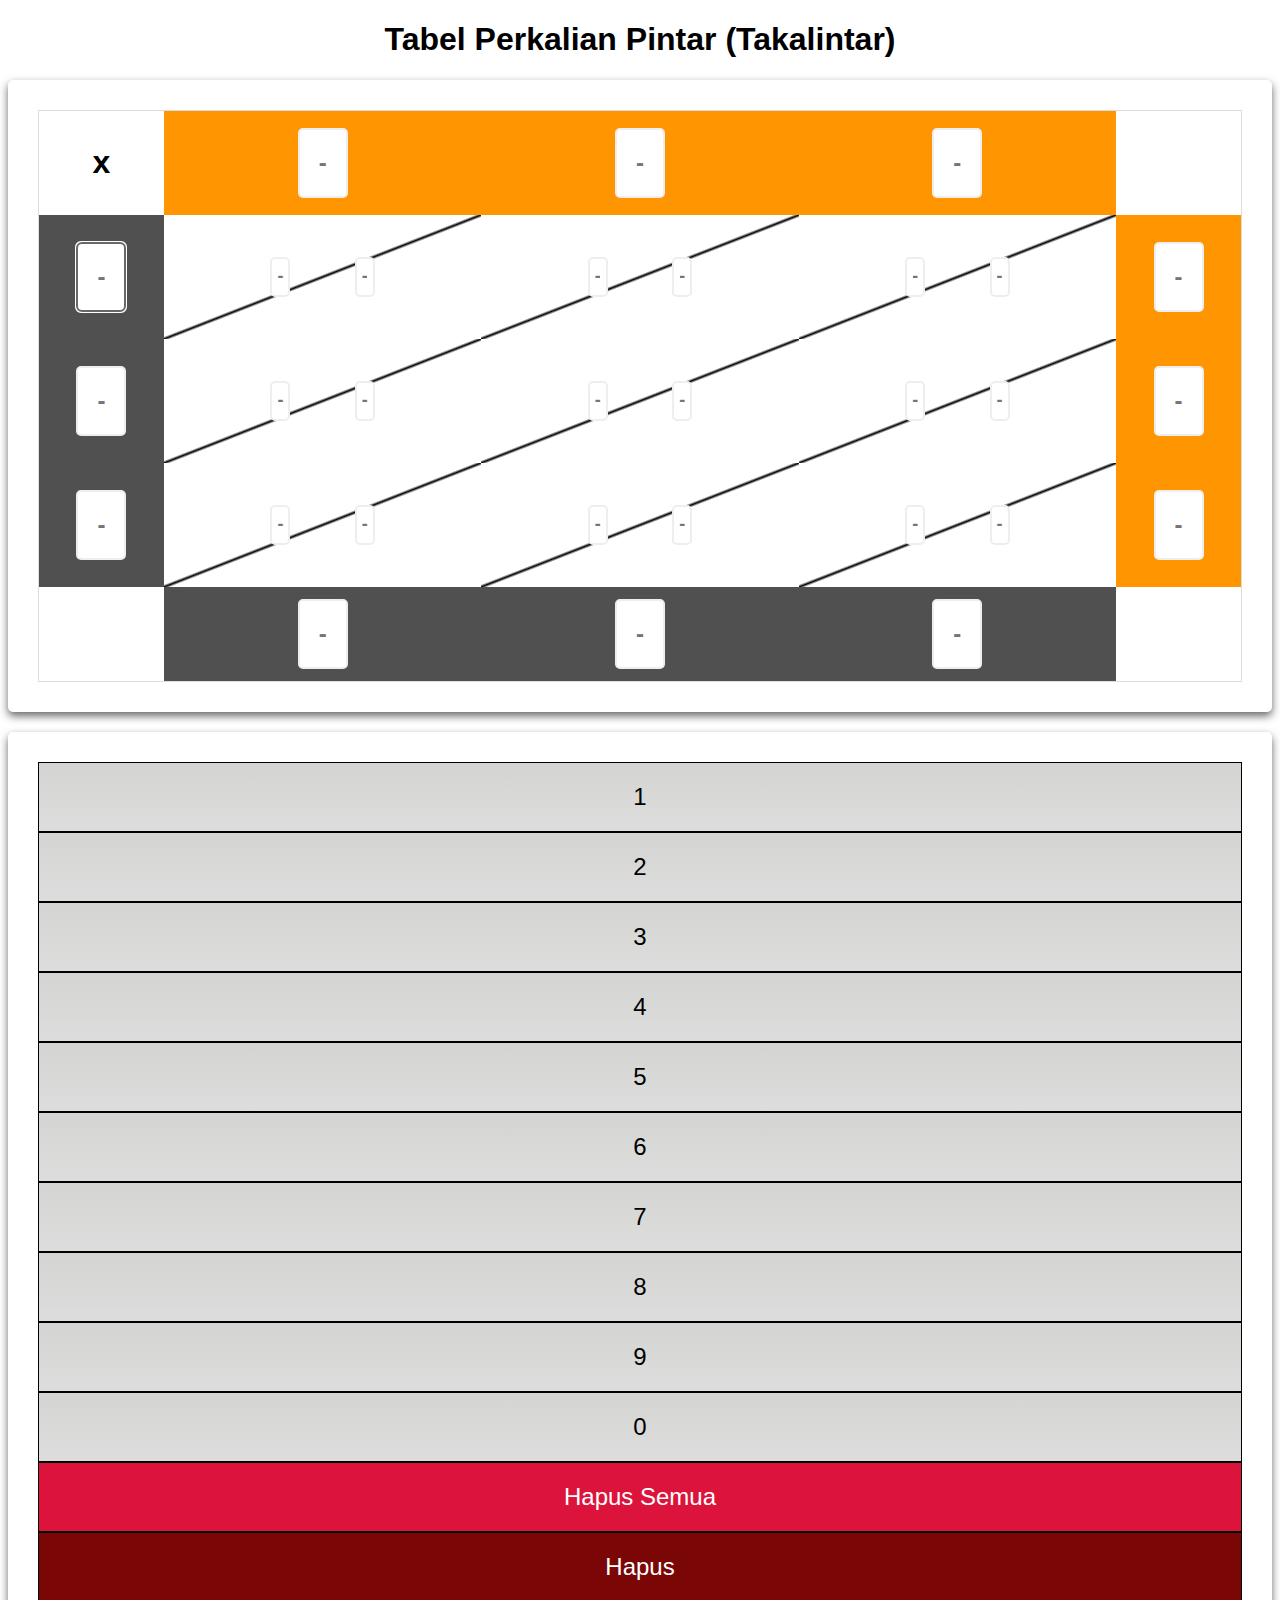
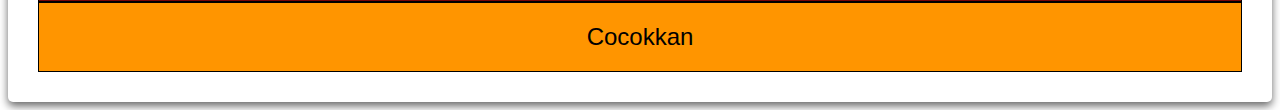
==== index.html @ 9b2ce993 "first commit" ====
<!DOCTYPE html>
<html lang="en">

<head>
    <meta charset="UTF-8">
    <meta http-equiv="X-UA-Compatible" content="IE=edge">
    <meta name="viewport" content="width=device-width, initial-scale=1.0">
    <title>Takalintar</title>
    <link rel="stylesheet" href="style.css">
    <link href="https://cdn.jsdelivr.net/npm/bootstrap@5.0.2/dist/css/bootstrap.min.css" rel="stylesheet"
        integrity="sha384-EVSTQN3/azprG1Anm3QDgpJLIm9Nao0Yz1ztcQTwFspd3yD65VohhpuuCOmLASjC" crossorigin="anonymous">
</head>

<body>
    <div class="text-center mt-4">
        <h1>Tabel Perkalian Pintar (Takalintar)</h1>
    </div>
    <div class="row">
        <div class="col-8">
            <div class="text-center card m-4 p-4">
                <table class="table-primary table-bordered">
                    <!-- Tabel Baris 1 -->
                    <thead>
                        <tr>
                            <td>
                                <h1><span>x</span></h1>
                            </td>
                            <th>
                                <input type="number" class="displayInitiate" placeholder="-" min="0" max="9" required>
                            </th>
                            <th>
                                <input type="number" class="displayInitiate" placeholder="-" min="0" max="9" required>
                            </th>
                            <th>
                                <input type="number" class="displayInitiate" placeholder="-" min="0" max="9" required>
                            </th>
                            <td></td>
                        </tr>
                    </thead>
                    <tbody>
                        <!-- Tabel Baris 2 -->
                        <tr>
                            <th class="displayResult">
                                <input type="number" class="displayRes" placeholder="-" min="0" max="9" required>
                            </th>
                            <td>
                                <input type="number" class="displayNumber" placeholder="-" min="0" max="9" required>
                                <input type="number" class="displayNumber" placeholder="-" min="0" max="9" required>
                            </td>
                            <td>
                                <input type="number" class="displayNumber" placeholder="-" min="0" max="9" required>
                                <input type="number" class="displayNumber" placeholder="-" min="0" max="9" required>
                            </td>
                            <td>
                                <input type="number" class="displayNumber" placeholder="-" min="0" max="9" required>
                                <input type="number" class="displayNumber" placeholder="-" min="0" max="9" required>
                            </td>
                            <th>
                                <input type="number" class="displayInitiate" placeholder="-" min="0" max="9" required>
                            </th>
                        </tr>
                        <!-- Tabel Baris 3 -->
                        <tr>
                            <th class="displayResult">
                                <input type="number" class="displayRes" placeholder="-" min="0" max="9" required>
                            </th>
                            <td>
                                <input type="number" class="displayNumber" placeholder="-" min="0" max="9" required>
                                <input type="number" class="displayNumber" placeholder="-" min="0" max="9" required>
                            </td>
                            <td>
                                <input type="number" class="displayNumber" placeholder="-" min="0" max="9" required>
                                <input type="number" class="displayNumber" placeholder="-" min="0" max="9" required>
                            </td>
                            <td>
                                <input type="number" class="displayNumber" placeholder="-" min="0" max="9" required>
                                <input type="number" class="displayNumber" placeholder="-" min="0" max="9" required>
                            </td>
                            <th>
                                <input type="number" class="displayInitiate" placeholder="-" min="0" max="9" required>
                            </th>
                        </tr>
                        <!-- Tabel Baris 4 -->
                        <tr>
                            <th class="displayResult">
                                <input type="number" class="displayRes" placeholder="-" min="0" max="9" required>
                            </th>
                            <td>
                                <input type="number" class="displayNumber dispLeft" placeholder="-" min="0" max="9"
                                    required>
                                <input type="number" class="displayNumber dispRight" placeholder="-" min="0" max="9"
                                    required>
                            </td>
                            <td>
                                <input type="number" class="displayNumber dispLeft" placeholder="-" min="0" max="9"
                                    required>
                                <input type="number" class="displayNumber dispRight" placeholder="-" min="0" max="9"
                                    required>
                            </td>
                            <td>
                                <input type="number" class="displayNumber dispLeft" placeholder="-" min="0" max="9"
                                    required>
                                <input type="number" class="displayNumber dispRight" placeholder="-" min="0" max="9"
                                    required>
                            </td>
                            <th>
                                <input type="number" class="displayInitiate" placeholder="-" min="0" max="9" required>
                            </th>
                        </tr>
                    </tbody>
                    <tfoot>
                        <!-- Tabel Baris 5 -->
                        <tr>
                            <td></td>
                            <th class="displayResult">
                                <input type="number" class="displayRes" placeholder="-" min="0" max="9" required>
                            </th>
                            <th class="displayResult">
                                <input type="number" class="displayRes" placeholder="-" min="0" max="9" required>
                            </th>
                            <th class="displayResult">
                                <input type="number" class="displayRes" placeholder="-" min="0" max="9" required>
                            </th>
                            <td></td>
                        </tr>
                    </tfoot>
                </table>
            </div>
        </div>
        <div class="col-6">
            <div class="card m-4 p-4">
                <div class="row">
                    <div class="button">1</div>
                    <div class="button">2</div>
                    <div class="button">3</div>
                    <div class="button">4</div>
                    <div class="button">5</div>
                </div>
                <div class="row">
                    <div class="button">6</div>
                    <div class="button">7</div>
                    <div class="button">8</div>
                    <div class="button">9</div>
                    <div class="button">0</div>
                </div>
                <div class="row">
                    <div class="button all-clear double">Hapus Semua</div>
                    <div class="button clear double">Hapus</div>
                </div>
                <div class="row">
                    <div class="button validate all next">Cocokkan</div>
                </div>
            </div>
        </div>
    </div>
</body>
<script src="https://cdn.jsdelivr.net/npm/bootstrap@5.0.2/dist/js/bootstrap.bundle.min.js"
    integrity="sha384-MrcW6ZMFYlzcLA8Nl+NtUVF0sA7MsXsP1UyJoMp4YLEuNSfAP+JcXn/tWtIaxVXM"
    crossorigin="anonymous"></script>
<script src="index.js"></script>

</html>
---- style.css ----
*{
    box-sizing: border-box;
}

body{
    font-family: sans-serif;
}

.flex-container-column{
    display: flex;
    flex-direction: column;

    /* Properti pendukung */
    max-width: 1000px;
    margin: 0 auto;
    text-align: right;
}

.flex-container-row{
    display: flex;
}

.text-center{
    text-align: center;
}

.button{
    flex-basis: 20%;

    /* Properti Pendukung */
    font-size: 1.5em;
    text-align: center;
    padding: 20px;
    border: 1px solid black;
    background: -webkit-linear-gradient(top, #d4d4d2, #ddd);
    cursor: pointer;
}

.button:hover{
    font-weight: bold;
    color: #1c1c1c;
}

.double{
    flex-basis: 50%;
}

.all{
    flex-basis: 100%;
}

.validate{
    background: #ff9500;
}

.clear{
    background: rgb(122, 6, 6);
    color: white;
}

.clear:hover{
    color: white;
}

.all-clear{
    background: crimson;
    color: white;
}

.all-clear:hover{
    color: white;
}

.card{
    box-shadow: 0 4px 8px 0 rgba(0, 0, 0, 0.6);
    border-radius: 5px;
    padding: 30px;
    margin-top: 20px;
}

@media screen and (max-width: 513px){
    .button {
        padding: 10px;
    }
    .history{
        width: 100%;
    }
}

table{
    border-collapse: collapse;
    border-spacing: 0;
    width: 100%;
    border: 1px solid #ddd;
}

th, td{
    text-align: center;
    padding: 12px;
}

th{
    background-color: #ff9500;
    color: #1c1c1c;
}

tr .displayNumber{
    margin: 30px;
}

tr .displayResult{
    background-color: #505050;
    color: white;
}

tr:nth-child(even){
    background-color: #d2d2d2;
}

tbody:nth-of-type(1) td {
    background-image: linear-gradient(
      to bottom right,
      white 49%,
      black,
      white 51%
    );
}

.displayInitiate{
    border-radius: 5px;
    font-size: 24px;
    height: 70px;
    width: 50px;
    border: 2px solid #eee;
    text-align: center;
    font-weight: 600;
}
.displayInitiate::-webkit-outer-spin-button,
.displayInitiate::-webkit-inner-spin-button{
    -webkit-appearance: none;
    margin: 0;
}
.displayInitiate:focus{
    outline-color: #686868;
}
.displayInitiate:valid{
    border-color: crimson;
    box-shadow: 0 10px 10px -5px rgba(0, 0, 0, 0.25);
}

.displayNumber{
    border-radius: 5px;
    font-size: 18px;
    height: 40px;
    width: 20px;
    border: 2px solid #eee;
    text-align: center;
    font-weight: 600;
}
.displayNumber::-webkit-outer-spin-button,
.displayNumber::-webkit-inner-spin-button{
    -webkit-appearance: none;
    margin: 0;
}
.displayNumber:focus{
    outline-color: #686868;
}
.displayNumber:valid{
    border-color: #ff9d1d;
    box-shadow: 0 10px 10px -5px rgba(0, 0, 0, 0.25);
}

.displayRes{
    border-radius: 5px;
    font-size: 24px;
    height: 70px;
    width: 50px;
    border: 2px solid #eee;
    text-align: center;
    font-weight: 600;
}
.displayRes::-webkit-outer-spin-button,
.displayRes::-webkit-inner-spin-button{
    -webkit-appearance: none;
    margin: 0;
}
.displayRes:focus{
    outline-color: #686868;
}
.displayRes:valid{
    border-color: #00ff00;
    box-shadow: 0 10px 10px -5px rgba(0, 0, 0, 0.25);
}
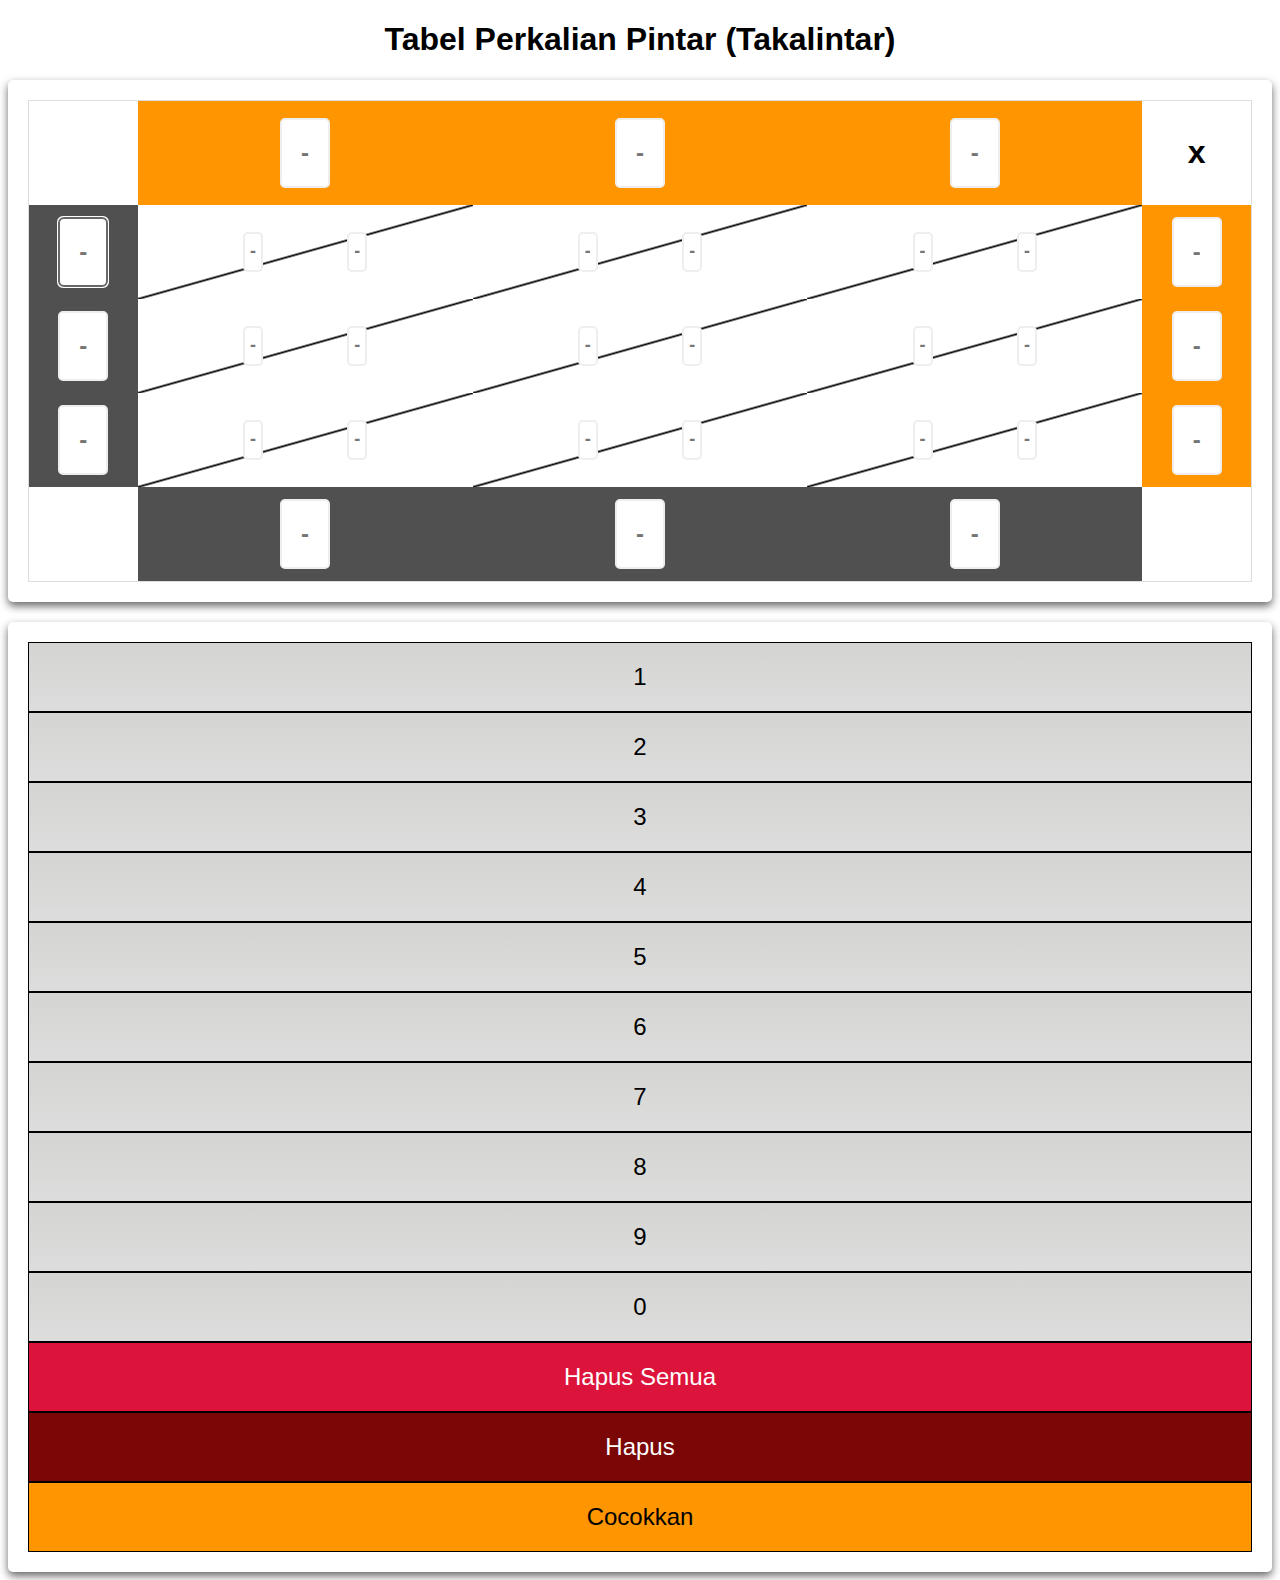
==== commit 36c115ed: "tes" ====
--- a/index.html
+++ b/index.html
@@ -15,15 +15,14 @@
     <div class="text-center mt-4">
         <h1>Tabel Perkalian Pintar (Takalintar)</h1>
     </div>
-    <div class="row">
-        <div class="col-8">
+    <div class="row justify-content-center">
+        <div class="col-8 self">
             <div class="text-center card m-4 p-4">
                 <table class="table-primary table-bordered">
                     <!-- Tabel Baris 1 -->
                     <thead>
                         <tr>
                             <td>
-                                <h1><span>x</span></h1>
                             </td>
                             <th>
                                 <input type="number" class="displayInitiate" placeholder="-" min="0" max="9" required>
@@ -34,7 +33,9 @@
                             <th>
                                 <input type="number" class="displayInitiate" placeholder="-" min="0" max="9" required>
                             </th>
-                            <td></td>
+                            <td>
+                                <h1><span>x</span></h1>
+                            </td>
                         </tr>
                     </thead>
                     <tbody>
--- a/style.css
+++ b/style.css
@@ -74,7 +74,7 @@
 .card{
     box-shadow: 0 4px 8px 0 rgba(0, 0, 0, 0.6);
     border-radius: 5px;
-    padding: 30px;
+    padding: 20px;
     margin-top: 20px;
 }
 
@@ -105,7 +105,7 @@
 }
 
 tr .displayNumber{
-    margin: 30px;
+    margin-inline: 40px;
 }
 
 tr .displayResult{
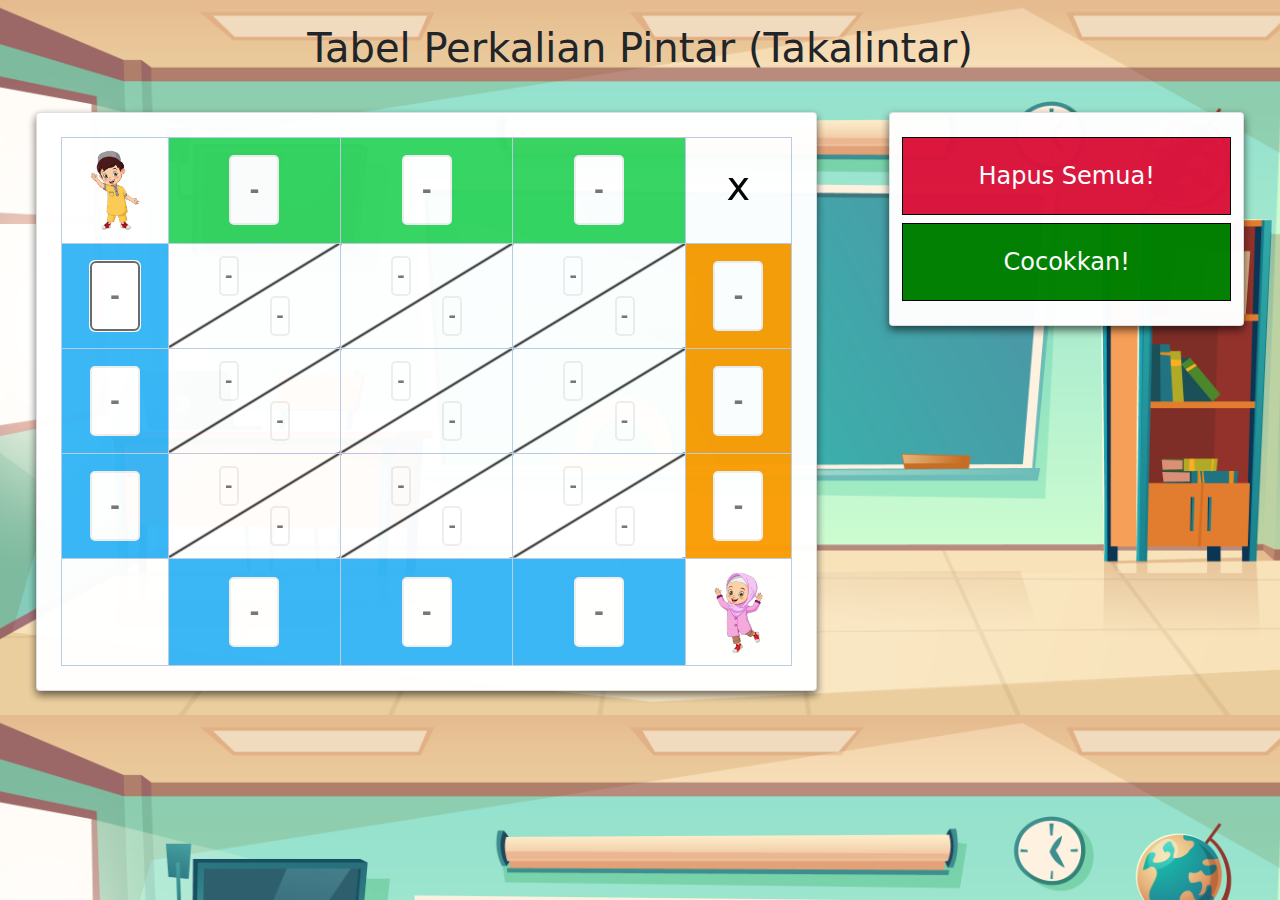
==== commit 5f422f36: "update algoritma" ====
--- a/index.html
+++ b/index.html
@@ -6,158 +6,240 @@
     <meta http-equiv="X-UA-Compatible" content="IE=edge">
     <meta name="viewport" content="width=device-width, initial-scale=1.0">
     <title>Takalintar</title>
-    <link rel="stylesheet" href="style.css">
-    <link href="https://cdn.jsdelivr.net/npm/bootstrap@5.0.2/dist/css/bootstrap.min.css" rel="stylesheet"
-        integrity="sha384-EVSTQN3/azprG1Anm3QDgpJLIm9Nao0Yz1ztcQTwFspd3yD65VohhpuuCOmLASjC" crossorigin="anonymous">
+    <link rel="stylesheet" href="aset/style.css">
+    <link rel="stylesheet" href="aset/bootstrap/css/bootstrap.min.css">
 </head>
 
 <body>
     <div class="text-center mt-4">
         <h1>Tabel Perkalian Pintar (Takalintar)</h1>
+        <p id="alert"></p>
     </div>
-    <div class="row justify-content-center">
-        <div class="col-8 self">
-            <div class="text-center card m-4 p-4">
-                <table class="table-primary table-bordered">
-                    <!-- Tabel Baris 1 -->
-                    <thead>
-                        <tr>
-                            <td>
-                            </td>
-                            <th>
-                                <input type="number" class="displayInitiate" placeholder="-" min="0" max="9" required>
-                            </th>
-                            <th>
-                                <input type="number" class="displayInitiate" placeholder="-" min="0" max="9" required>
-                            </th>
-                            <th>
-                                <input type="number" class="displayInitiate" placeholder="-" min="0" max="9" required>
-                            </th>
-                            <td>
-                                <h1><span>x</span></h1>
-                            </td>
-                        </tr>
-                    </thead>
-                    <tbody>
-                        <!-- Tabel Baris 2 -->
-                        <tr>
-                            <th class="displayResult">
-                                <input type="number" class="displayRes" placeholder="-" min="0" max="9" required>
-                            </th>
-                            <td>
-                                <input type="number" class="displayNumber" placeholder="-" min="0" max="9" required>
-                                <input type="number" class="displayNumber" placeholder="-" min="0" max="9" required>
-                            </td>
-                            <td>
-                                <input type="number" class="displayNumber" placeholder="-" min="0" max="9" required>
-                                <input type="number" class="displayNumber" placeholder="-" min="0" max="9" required>
-                            </td>
-                            <td>
-                                <input type="number" class="displayNumber" placeholder="-" min="0" max="9" required>
-                                <input type="number" class="displayNumber" placeholder="-" min="0" max="9" required>
-                            </td>
-                            <th>
-                                <input type="number" class="displayInitiate" placeholder="-" min="0" max="9" required>
-                            </th>
-                        </tr>
-                        <!-- Tabel Baris 3 -->
-                        <tr>
-                            <th class="displayResult">
-                                <input type="number" class="displayRes" placeholder="-" min="0" max="9" required>
-                            </th>
-                            <td>
-                                <input type="number" class="displayNumber" placeholder="-" min="0" max="9" required>
-                                <input type="number" class="displayNumber" placeholder="-" min="0" max="9" required>
-                            </td>
-                            <td>
-                                <input type="number" class="displayNumber" placeholder="-" min="0" max="9" required>
-                                <input type="number" class="displayNumber" placeholder="-" min="0" max="9" required>
-                            </td>
-                            <td>
-                                <input type="number" class="displayNumber" placeholder="-" min="0" max="9" required>
-                                <input type="number" class="displayNumber" placeholder="-" min="0" max="9" required>
-                            </td>
-                            <th>
-                                <input type="number" class="displayInitiate" placeholder="-" min="0" max="9" required>
-                            </th>
-                        </tr>
-                        <!-- Tabel Baris 4 -->
-                        <tr>
-                            <th class="displayResult">
-                                <input type="number" class="displayRes" placeholder="-" min="0" max="9" required>
-                            </th>
-                            <td>
-                                <input type="number" class="displayNumber dispLeft" placeholder="-" min="0" max="9"
-                                    required>
-                                <input type="number" class="displayNumber dispRight" placeholder="-" min="0" max="9"
-                                    required>
-                            </td>
-                            <td>
-                                <input type="number" class="displayNumber dispLeft" placeholder="-" min="0" max="9"
-                                    required>
-                                <input type="number" class="displayNumber dispRight" placeholder="-" min="0" max="9"
-                                    required>
-                            </td>
-                            <td>
-                                <input type="number" class="displayNumber dispLeft" placeholder="-" min="0" max="9"
-                                    required>
-                                <input type="number" class="displayNumber dispRight" placeholder="-" min="0" max="9"
-                                    required>
-                            </td>
-                            <th>
-                                <input type="number" class="displayInitiate" placeholder="-" min="0" max="9" required>
-                            </th>
-                        </tr>
-                    </tbody>
-                    <tfoot>
-                        <!-- Tabel Baris 5 -->
-                        <tr>
-                            <td></td>
-                            <th class="displayResult">
-                                <input type="number" class="displayRes" placeholder="-" min="0" max="9" required>
-                            </th>
-                            <th class="displayResult">
-                                <input type="number" class="displayRes" placeholder="-" min="0" max="9" required>
-                            </th>
-                            <th class="displayResult">
-                                <input type="number" class="displayRes" placeholder="-" min="0" max="9" required>
-                            </th>
-                            <td></td>
-                        </tr>
-                    </tfoot>
-                </table>
+    <div class="container-fluid">
+        <div class="row justify-content-center">
+            <div class="col-8">
+                <div class="text-center card m-4 p-4 table-responsive">
+                    <table class="table-primary table-bordered">
+                        <!-- Tabel Baris 1 -->
+                        <thead>
+                            <tr>
+                                <td>
+                                    <img src="aset/img/muslim-nobg.png" alt="">
+                                </td>
+                                <th>
+                                    <input type="number" id="dispIn1" class="displayInitiate" value="value1"
+                                        placeholder="-" min="0" max="9" required>
+                                </th>
+                                <th>
+                                    <input type="number" id="dispIn2" value="value2" class="displayInitiate"
+                                        placeholder="-" min="0" max="9" required>
+                                </th>
+                                <th>
+                                    <input type="number" id="dispIn3" value="dispIn3" class="displayInitiate"
+                                        placeholder="-" min="0" max="9" required>
+                                </th>
+                                <td>
+                                    <h1><span>x</span></h1>
+                                </td>
+                            </tr>
+                        </thead>
+                        <tbody>
+                            <!-- Tabel Baris 2 -->
+                            <tr>
+                                <th class="displayResult">
+                                    <input type="number" id="dispRes1" value="dispRes1" class="displayRes"
+                                        placeholder="-" min="0" max="9" required>
+                                </th>
+                                <td>
+                                    <div>
+                                        <div class="d-flex flex-row">
+                                            <input type="number" id="dispNum1" class="displayNumber" placeholder="-"
+                                                min="0" max="9" required>
+                                        </div>
+                                        <div class="d-flex flex-row-reverse">
+                                            <input type="number" id="dispNum2" class="displayNumber" placeholder="-"
+                                                min="0" max="9" required>
+                                        </div>
+                                    </div>
+                                </td>
+                                <td>
+                                    <div>
+                                        <div class="d-flex flex-row">
+                                            <input type="number" id="dispNum3" class="displayNumber" placeholder="-"
+                                                min="0" max="9" required>
+                                        </div>
+                                        <div class="d-flex flex-row-reverse">
+                                            <input type="number" id="dispNum4" class="displayNumber" placeholder="-"
+                                                min="0" max="9" required>
+                                        </div>
+                                    </div>
+                                </td>
+                                <td>
+                                    <div>
+                                        <div class="d-flex flex-row">
+                                            <input type="number" id="dispNum5" class="displayNumber" placeholder="-"
+                                                min="0" max="9" required>
+                                        </div>
+                                        <div class="d-flex flex-row-reverse">
+                                            <input type="number" id="dispNum6" class="displayNumber" placeholder="-"
+                                                min="0" max="9" required>
+                                        </div>
+                                    </div>
+                                </td>
+                                <th class="right">
+                                    <input type="number" id="dispIn4" value="dispIn4" class="displayInitiate"
+                                        placeholder="-" min="0" max="9" required>
+                                </th>
+                            </tr>
+                            <!-- Tabel Baris 3 -->
+                            <tr>
+                                <th class="displayResult">
+                                    <input type="number" id="dispRes2" value="dispRes2" class="displayRes"
+                                        placeholder="-" min="0" max="9" required>
+                                </th>
+                                <td>
+                                    <div>
+                                        <div class="d-flex flex-row">
+                                            <input type="number" id="dispNum7" class="displayNumber" placeholder="-"
+                                                min="0" max="9" required>
+                                        </div>
+                                        <div class="d-flex flex-row-reverse">
+                                            <input type="number" id="dispNum8" class="displayNumber" placeholder="-"
+                                                min="0" max="9" required>
+                                        </div>
+                                    </div>
+                                </td>
+                                <td>
+                                    <div>
+                                        <div class="d-flex flex-row">
+                                            <input type="number" id="dispNum9" class="displayNumber" placeholder="-"
+                                                min="0" max="9" required>
+                                        </div>
+                                        <div class="d-flex flex-row-reverse">
+                                            <input type="number" id="dispNum10" class="displayNumber" placeholder="-"
+                                                min="0" max="9" required>
+                                        </div>
+                                    </div>
+                                </td>
+                                <td>
+                                    <div>
+                                        <div class="d-flex flex-row">
+                                            <input type="number" id="dispNum11" class="displayNumber" placeholder="-"
+                                                min="0" max="9" required>
+                                        </div>
+                                        <div class="d-flex flex-row-reverse">
+                                            <input type="number" id="dispNum12" class="displayNumber" placeholder="-"
+                                                min="0" max="9" required>
+                                        </div>
+                                    </div>
+                                </td>
+                                <th class="right">
+                                    <input type="number" id="dispIn5" value="dispIn5" class="displayInitiate"
+                                        placeholder="-" min="0" max="9" required>
+                                </th>
+                            </tr>
+                            <!-- Tabel Baris 4 -->
+                            <tr>
+                                <th class="displayResult">
+                                    <input type="number" id="dispRes3" value="dispRes3" class="displayRes"
+                                        placeholder="-" min="0" max="9" required>
+                                </th>
+                                <td>
+                                    <div>
+                                        <div class="d-flex flex-row">
+                                            <input type="number" id="dispNum13" class="displayNumber" placeholder="-"
+                                                min="0" max="9" required>
+                                        </div>
+                                        <div class="d-flex flex-row-reverse">
+                                            <input type="number" id="dispNum14" class="displayNumber" placeholder="-"
+                                                min="0" max="9" required>
+                                        </div>
+                                    </div>
+                                </td>
+                                <td>
+                                    <div>
+                                        <div class="d-flex flex-row">
+                                            <input type="number" id="dispNum15" class="displayNumber" placeholder="-"
+                                                min="0" max="9" required>
+                                        </div>
+                                        <div class="d-flex flex-row-reverse">
+                                            <input type="number" id="dispNum16" class="displayNumber" placeholder="-"
+                                                min="0" max="9" required>
+                                        </div>
+                                    </div>
+                                </td>
+                                <td>
+                                    <div>
+                                        <div class="d-flex flex-row">
+                                            <input type="number" id="dispNum17" class="displayNumber" placeholder="-"
+                                                min="0" max="9" required>
+                                        </div>
+                                        <div class="d-flex flex-row-reverse">
+                                            <input type="number" id="dispNum18" class="displayNumber" placeholder="-"
+                                                min="0" max="9" required>
+                                        </div>
+                                    </div>
+                                </td>
+                                <th class="right">
+                                    <input type="number" id="dispIn6" value="dispIn6" class="displayInitiate"
+                                        placeholder="-" min="0" max="9" required>
+                                </th>
+                            </tr>
+                        </tbody>
+                        <tfoot>
+                            <!-- Tabel Baris 5 -->
+                            <tr>
+                                <td></td>
+                                <th class="displayResult">
+                                    <input type="number" id="dispRes4" value="dispRes4" class="displayRes"
+                                        placeholder="-" min="0" max="9" required>
+                                </th>
+                                <th class="displayResult">
+                                    <input type="number" id="dispRes5" value="dispRes5" class="displayRes"
+                                        placeholder="-" min="0" max="9" required>
+                                </th>
+                                <th class="displayResult">
+                                    <input type="number" id="dispRes6" value="dispRes6" class="displayRes"
+                                        placeholder="-" min="0" max="9" required>
+                                </th>
+                                <td><img src="aset/img/muslimah-nobg.png" alt=""></td>
+                            </tr>
+                        </tfoot>
+                    </table>
+                </div>
             </div>
-        </div>
-        <div class="col-6">
-            <div class="card m-4 p-4">
-                <div class="row">
-                    <div class="button">1</div>
-                    <div class="button">2</div>
-                    <div class="button">3</div>
-                    <div class="button">4</div>
-                    <div class="button">5</div>
-                </div>
-                <div class="row">
-                    <div class="button">6</div>
-                    <div class="button">7</div>
-                    <div class="button">8</div>
-                    <div class="button">9</div>
-                    <div class="button">0</div>
-                </div>
-                <div class="row">
-                    <div class="button all-clear double">Hapus Semua</div>
-                    <div class="button clear double">Hapus</div>
-                </div>
-                <div class="row">
-                    <div class="button validate all next">Cocokkan</div>
+            <div class="col-4">
+                <div class="card m-4 p-4">
+                    <!-- <div class="row">
+                        <div class="button">1</div>
+                        <div class="button">2</div>
+                        <div class="button">3</div>
+                        <div class="button">4</div>
+                        <div class="button">5</div>
+                    </div>
+                    <div class="row">
+                        <div class="button">6</div>
+                        <div class="button">7</div>
+                        <div class="button">8</div>
+                        <div class="button">9</div>
+                        <div class="button">0</div>
+                    </div>
+                    <div class="row">
+                        <div class="button all-clear double">Hapus Semua</div>
+                        <div class="button clear double">Hapus</div>
+                    </div> -->
+                    <div class="row">
+                        <button class="button all-clear all mb-2" onclick="clearValue()">Hapus
+                            Semua!</button>
+                        <button class="button validate all" id="validasi">Cocokkan!</button>
+                    </div>
                 </div>
             </div>
         </div>
     </div>
+
 </body>
-<script src="https://cdn.jsdelivr.net/npm/bootstrap@5.0.2/dist/js/bootstrap.bundle.min.js"
-    integrity="sha384-MrcW6ZMFYlzcLA8Nl+NtUVF0sA7MsXsP1UyJoMp4YLEuNSfAP+JcXn/tWtIaxVXM"
-    crossorigin="anonymous"></script>
-<script src="index.js"></script>
+<script src="aset/bootstrap/js/bootstrap.bundle.min.js"></script>
+<script src="aset/index.js"></script>
 
 </html>--- a/aset/style.css
+++ b/aset/style.css
@@ -0,0 +1,207 @@
+*{
+    box-sizing: border-box;
+}
+
+body{
+    font-family: sans-serif;
+    background-image: url("img/bg-kelas.jpg");
+    background-size: cover;
+}
+
+img{
+    width: 50px;
+}
+
+.flex-container-column{
+    display: flex;
+    flex-direction: column;
+
+    /* Properti pendukung */
+    max-width: 100%;
+    margin: 0 auto;
+    text-align: right;
+}
+
+.flex-container-row{
+    display: flex;
+}
+
+.text-center{
+    text-align: center;
+}
+
+.button{
+    flex-basis: 20%;
+
+    /* Properti Pendukung */
+    font-size: 1.5em;
+    text-align: center;
+    padding: 20px;
+    border: 1px solid black;
+    background: -webkit-linear-gradient(top, #d4d4d2, #ddd);
+    cursor: pointer;
+}
+
+.button:hover{
+    font-weight: bold;
+    color: #ffffff;
+}
+
+.double{
+    flex-basis: 50%;
+}
+
+.all{
+    flex-basis: 100%;
+}
+
+.validate{
+    background: green;
+    color: white;
+}
+
+.clear{
+    background: rgb(122, 6, 6);
+    color: white;
+}
+
+.clear:hover{
+    color: white;
+}
+
+.all-clear{
+    background: crimson;
+    color: white;
+}
+
+.all-clear:hover{
+    color: white;
+}
+
+.card{
+    box-shadow: 0 4px 8px 0 rgba(0, 0, 0, 0.6);
+    border-radius: 5px;
+    padding: 20px;
+    margin-top: 10px;
+    opacity: 0.98;
+}
+
+@media screen and (max-width: 513px){
+    .button {
+        padding: 10px;
+    }
+    .history{
+        width: 100%;
+    }
+}
+
+table{
+    border-collapse: collapse;
+    border-spacing: 0;
+    width: 100%;
+    border: 1px solid #ddd;
+}
+
+th, td{
+    text-align: center;
+    padding: 12px;
+}
+
+th{
+    background-color: #35d461;
+    color: #1c1c1c;
+}
+
+.right{
+    background-color: #f99d07;
+} 
+
+tr .displayNumber{
+    margin-right: 38px;
+    margin-left: 38px;
+}
+
+tr .displayResult{
+    background-color: #37b6f6;
+    color: white;
+}
+
+tr:nth-child(even){
+    background-color: #d2d2d2;
+}
+
+tbody:nth-of-type(1) td {
+    background-image: linear-gradient(
+      to bottom right,
+      white 49%,
+      black,
+      white 51%
+    );
+}
+
+.displayInitiate{
+    border-radius: 5px;
+    font-size: 24px;
+    height: 70px;
+    width: 50px;
+    border: 2px solid #eee;
+    text-align: center;
+    font-weight: 600;
+}
+.displayInitiate::-webkit-outer-spin-button,
+.displayInitiate::-webkit-inner-spin-button{
+    -webkit-appearance: none;
+    margin: 0;
+}
+.displayInitiate:focus{
+    outline-color: #686868;
+}
+.displayInitiate:valid{
+    border-color: crimson;
+    box-shadow: 0 10px 10px -5px rgba(0, 0, 0, 0.25);
+}
+
+.displayNumber{
+    border-radius: 5px;
+    font-size: 18px;
+    height: 40px;
+    width: 20px;
+    border: 2px solid #eee;
+    text-align: center;
+    font-weight: 600;
+}
+.displayNumber::-webkit-outer-spin-button,
+.displayNumber::-webkit-inner-spin-button{
+    -webkit-appearance: none;
+    margin: 0;
+}
+.displayNumber:focus{
+    outline-color: #686868;
+}
+.displayNumber:valid{
+    border-color: #ff9d1d;
+    box-shadow: 0 10px 10px -5px rgba(0, 0, 0, 0.25);
+}
+
+.displayRes{
+    border-radius: 5px;
+    font-size: 24px;
+    height: 70px;
+    width: 50px;
+    border: 2px solid #eee;
+    text-align: center;
+    font-weight: 600;
+}
+.displayRes::-webkit-outer-spin-button,
+.displayRes::-webkit-inner-spin-button{
+    -webkit-appearance: none;
+    margin: 0;
+}
+.displayRes:focus{
+    outline-color: #686868;
+}
+.displayRes:valid{
+    border-color: #00ff00;
+    box-shadow: 0 10px 10px -5px rgba(0, 0, 0, 0.25);
+}
+
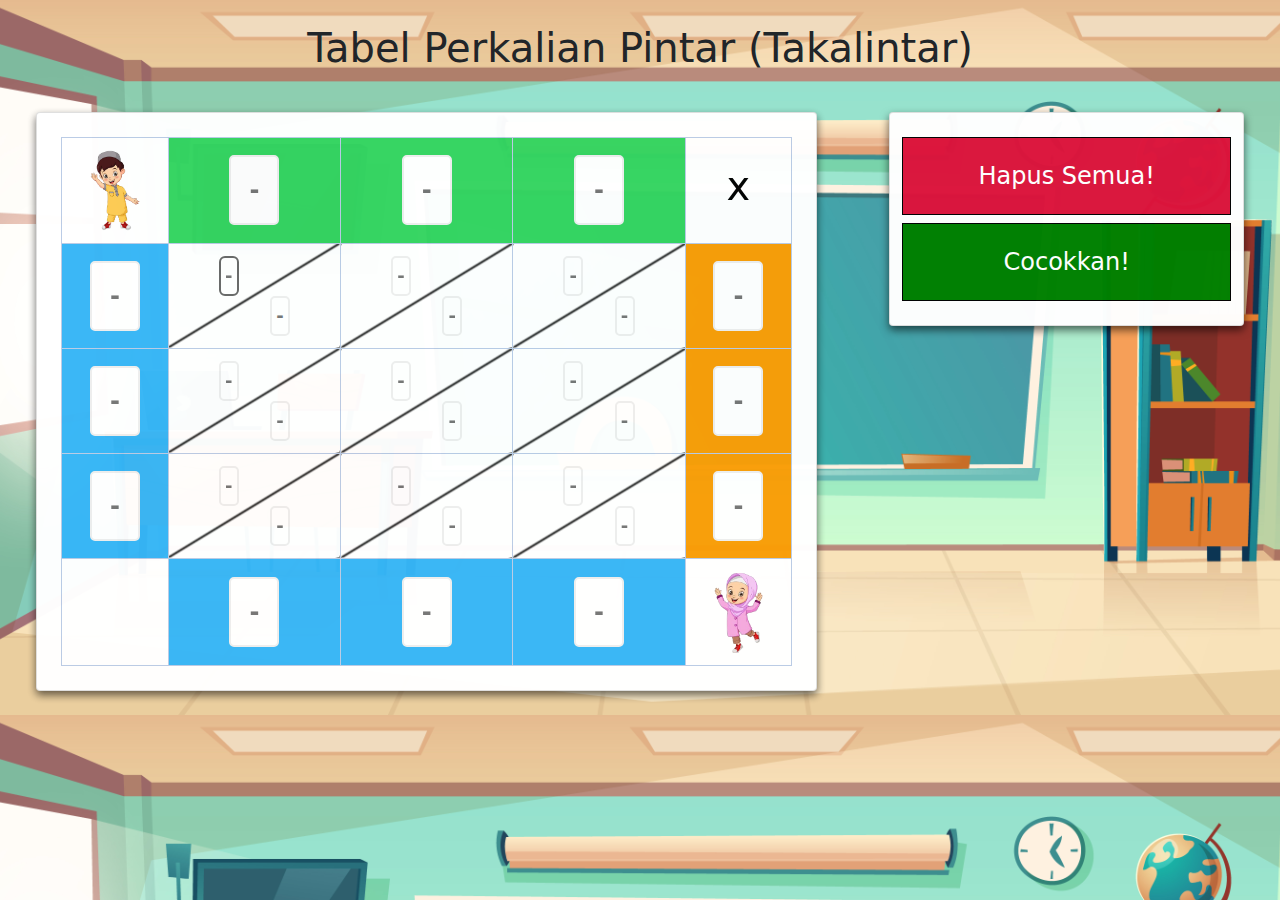
==== commit b5c8c50c: "hapus comment" ====
--- a/index.html
+++ b/index.html
@@ -210,24 +210,6 @@
             </div>
             <div class="col-4">
                 <div class="card m-4 p-4">
-                    <!-- <div class="row">
-                        <div class="button">1</div>
-                        <div class="button">2</div>
-                        <div class="button">3</div>
-                        <div class="button">4</div>
-                        <div class="button">5</div>
-                    </div>
-                    <div class="row">
-                        <div class="button">6</div>
-                        <div class="button">7</div>
-                        <div class="button">8</div>
-                        <div class="button">9</div>
-                        <div class="button">0</div>
-                    </div>
-                    <div class="row">
-                        <div class="button all-clear double">Hapus Semua</div>
-                        <div class="button clear double">Hapus</div>
-                    </div> -->
                     <div class="row">
                         <button class="button all-clear all mb-2" onclick="clearValue()">Hapus
                             Semua!</button>
